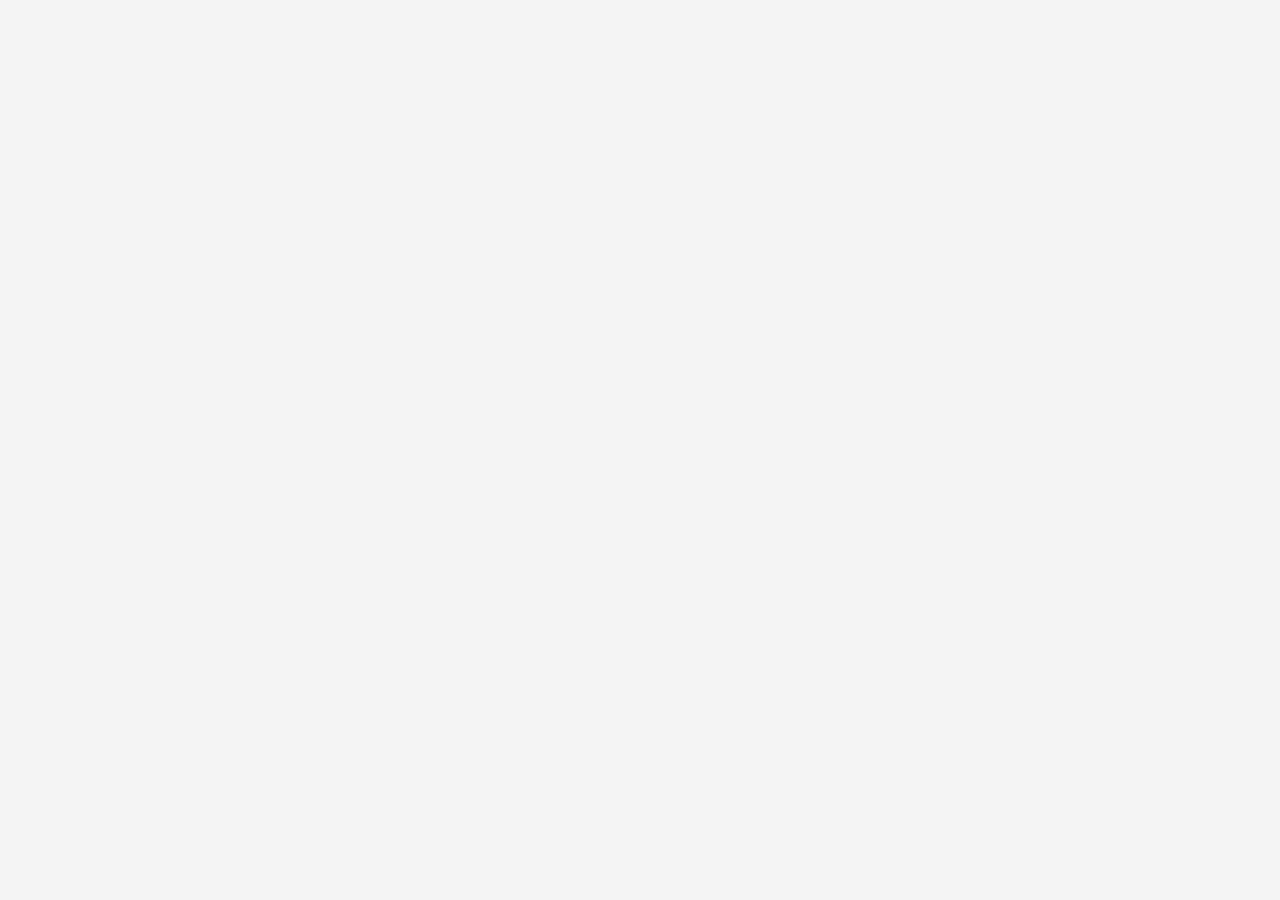
==== index.html @ e5727479 "Add files via upload" ====
<!DOCTYPE html>
<html lang="en">
<head>
    <meta charset="UTF-8">
    <meta name="viewport" content="width=device-width, initial-scale=1.0">
    <title>AI Frontend Helper</title>
    <link rel="stylesheet" href="style.css">
</head>
<body>

    <div id="app"></div>

    <script src="components/navbar.js"></script>
    <script src="components/hero.js"></script>
    <script src="components/card.js"></script>
    <script src="components/form.js"></script>
    <script src="script.js"></script>

</body>
</html>
---- style.css ----
*{
    margin:0;
    padding:0;
    box-sizing:border-box;
    font-family:Arial, sans-serif;
}

html{
    scroll-behavior:smooth;
}

body{
    background:#f4f4f4;
}

/* NAVBAR */

.navbar{
    background:#222;
    color:white;

    display:flex;
    justify-content:space-between;
    align-items:center;

    padding:20px 50px;

    position:sticky;
    top:0;
    z-index:1000;
}

.navbar ul{
    display:flex;
    gap:20px;
    list-style:none;
}

.navbar a{
    color:white;
    text-decoration:none;
    transition:0.3s;
}

.navbar a:hover{
    color:gold;
}

/* HERO */

.hero{
    text-align:center;
    padding:60px 20px;
}

.hero img{
    width:90%;
    max-width:1000px;
    border-radius:12px;
    margin-bottom:20px;
}

.hero h1{
    margin-bottom:15px;
}

.hero p{
    margin-bottom:20px;
}

.hero button{
    padding:12px 25px;
    border:none;
    background:#007bff;
    color:white;
    cursor:pointer;
    border-radius:5px;
}

/* PROJECTS */

.cards{
    display:flex;
    justify-content:center;
    gap:20px;
    flex-wrap:wrap;

    padding:50px 20px;
}

.card{
    width:300px;

    background:white;

    padding:20px;

    border-radius:10px;

    box-shadow:
    0 0 10px rgba(0,0,0,.1);

    transition:.3s;
}

.card:hover{
    transform:translateY(-5px);
}

.card h3{
    margin-bottom:10px;
}

.card p{
    margin-bottom:15px;
}

.card button{
    padding:10px 15px;
    border:none;
    background:#007bff;
    color:white;
    border-radius:5px;
    cursor:pointer;
}

/* ABOUT */

.about{
    text-align:center;
    padding:60px 20px;
    background:white;
}

.about h2{
    margin-bottom:20px;
}

.about p{
    max-width:700px;
    margin:auto;
    line-height:1.7;
}

/* CONTACT */

.contact{
    padding:60px 20px;
}

.contact h2{
    text-align:center;
    margin-bottom:20px;
}

.contact form{
    max-width:600px;
    margin:auto;

    display:flex;
    flex-direction:column;
    gap:15px;
}

.contact input,
.contact textarea{
    padding:12px;
    border:1px solid #ccc;
}

.contact button{
    padding:12px;
    border:none;
    background:green;
    color:white;
    cursor:pointer;
}

/* RESPONSIVE */

@media(max-width:768px){

    .navbar{
        flex-direction:column;
        gap:15px;
    }

    .navbar ul{
        flex-wrap:wrap;
        justify-content:center;
    }

    .hero img{
        width:100%;
    }
}
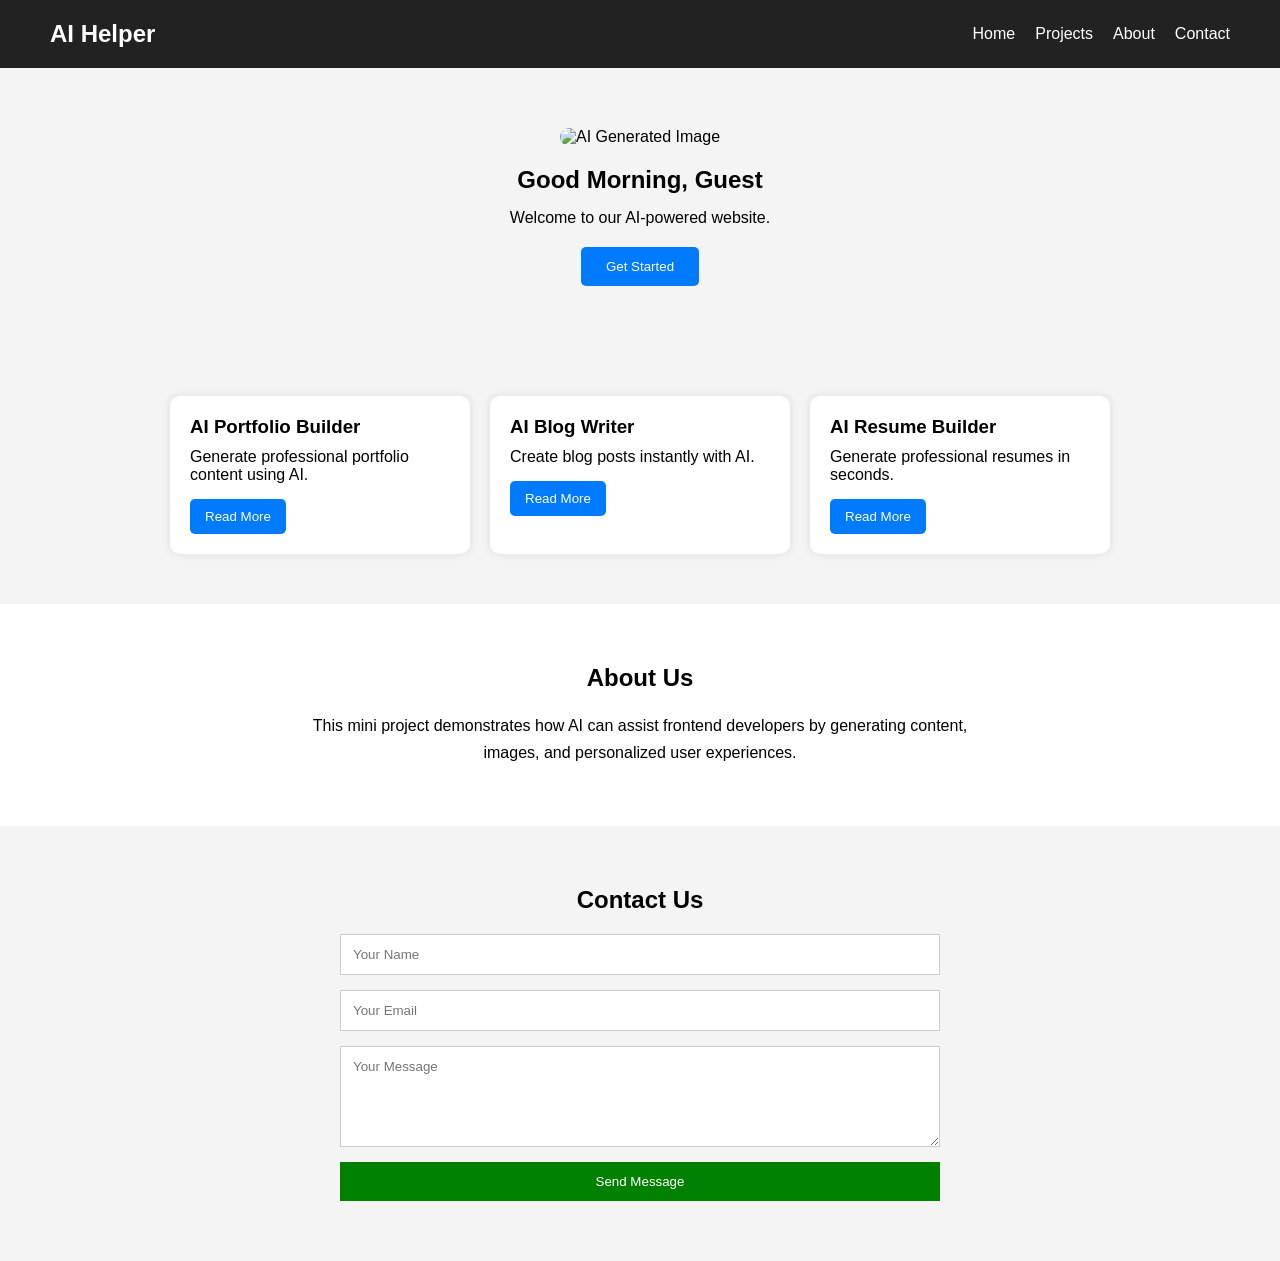
==== commit 44190f57: "Add files via upload" ====
--- a/index.html
+++ b/index.html
@@ -10,10 +10,10 @@
 
     <div id="app"></div>
 
-    <script src="components/navbar.js"></script>
-    <script src="components/hero.js"></script>
-    <script src="components/card.js"></script>
-    <script src="components/form.js"></script>
+    <script src="navbar.js"></script>
+    <script src="hero.js"></script>
+    <script src="card.js"></script>
+    <script src="form.js"></script>
     <script src="script.js"></script>
 
 </body>
